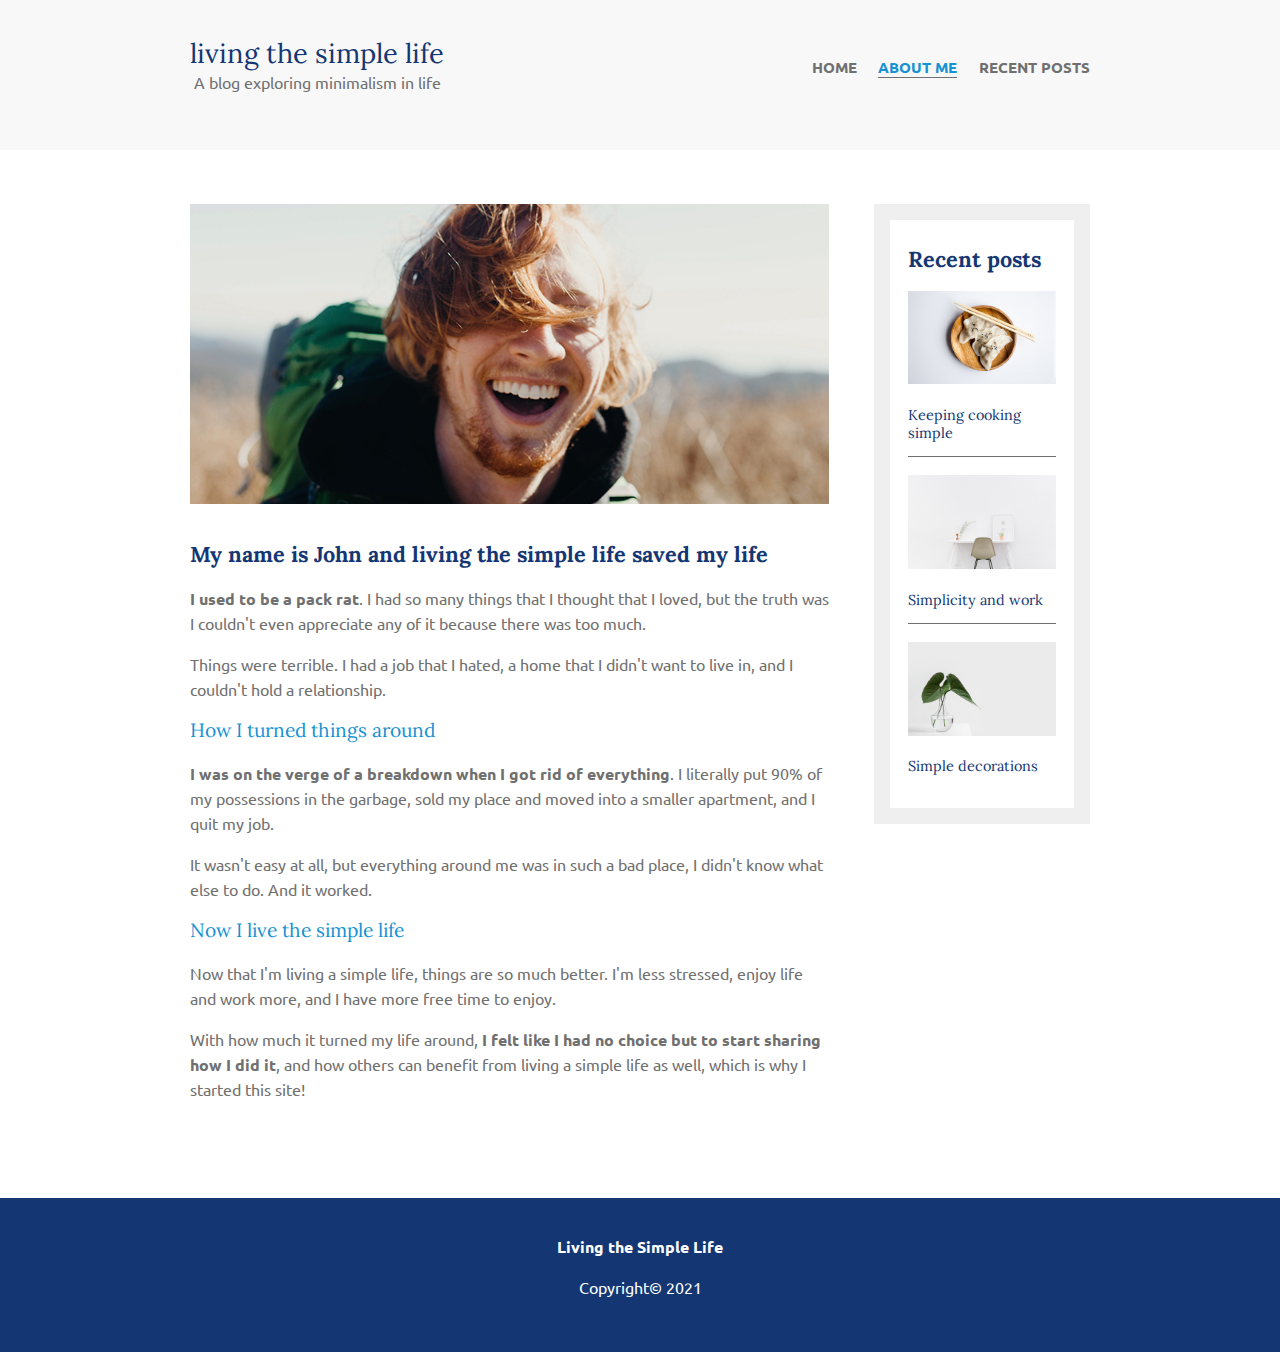
==== about-me.html @ affdcffd "first commit" ====
<!DOCTYPE html>
<html>
    <head>
        <meta charset="UTF-8">
        <meta name="viewport" content="width=device-width, initial-scale=1">
        <meta name="author" content="Kevin Powell">
        <title>ABOUT ME</title>
        <link href="https://fonts.googleapis.com/css?family=Lora|Ubuntu:300,400,700&display=swap" rel="stylesheet">
        <link href="style.css" rel="stylesheet">
    </head>
    <body>
        
        <header>
            <div class="container head">
                <div>
                    <h1>living the simple life</h1>
                    <p>A blog exploring minimalism in life</p>
                </div>
                <nav>
                    <ul>
                        <li><a href="index.html">home</a></li>
                        <li><a href="about-me.html" class="current-page">about me</a></li>
                        <li><a href="recent-posts.html">recent posts</a></li>
                    </ul>
                </nav>
            </div>
        </header>
        <div class="container flex">
            <main role="main">
                <img src="img/about-me.jpg" class="image-full">
                <h2>My name is John and living the simple life saved my life</h2>

                <p><strong>I used to be a pack rat</strong>. I had so many things that I thought that I loved, but the truth was I couldn't even appreciate any of it because there was too much.</p>
                <p>Things were terrible. I had a job that I hated, a home that I didn't want to live in, and I couldn't hold a relationship.</p>

                <h3>How I turned things around</h3>
                <p><strong>I was on the verge of a breakdown when I got rid of everything</strong>. I literally put 90% of my possessions in the garbage, sold my place and moved into a smaller apartment, and I quit my job.</p>
                <p>It wasn't easy at all, but everything around me was in such a bad place, I didn't know what else to do. And it worked.</p>

                <h3>Now I live the simple life</h3>
                <p>Now that I'm living a simple life, things are so much better. I'm less stressed, enjoy life and work more, and I have more free time to enjoy.</p>
                <p class="about-me-p">With how much it turned my life around, <strong>I felt like I had no choice but to start sharing how I did it</strong>, and how others can benefit from living a simple life as well, which is why I started this site!</p>
            </main>
            <aside>
                <div class="widget">
                    <div class="widget-body">
                        <h2>Recent posts</h2>
                        <div class="widget-post">
                            <h3>Keeping cooking simple</h3>
                            <img src="./img/food.jpg" alt="food" class="widget-image">
                        </div>
                        <div class="widget-post">
                            <h3>Simplicity and work</h3>
                            <img src="./img/work.jpg" alt="an organized desk and chair" class="widget-image">
                        </div>
                        <div class="widget-post">
                            <h3>Simple decorations</h3>
                            <img src="./img/deco.jpg" alt="a plant" class="widget-image">
                        </div>
                    </div>
                </div>
            </aside>
        </div>
        <footer>
            <p><strong>Living the Simple Life</strong></p>
            <p>Copyright© 2021</p>
        </footer>
    </body>
</html>
---- style.css ----
body{
    font-family: 'Ubuntu', sans-serif;
    margin:0;
    font-weight: 300;
    font-size: 1.125rem;
}
.read-more{
    color: #1792d2;
    font-size: .8rem;
    font-weight: 700;
    margin-bottom: .5em;
}
.read-more:hover,.read-more:focus{
    color:#143774;
}
.header-text{
    width: 100%;
    text-transform: uppercase;
    color: #1792d2;
    font-size: .6rem;
    letter-spacing: .8px;
    font-weight: 700;
    font-size: 12px;
}
.featured .article-info{
    margin-bottom: 0;
}
footer{
    text-align: center;
    padding: 2em;
    background-color: #143774;
}
footer p{
    color: white;
}
strong{
    font-weight: 700;
}
.widget-post h3{
    color: #1792d2;
    font-weight: 400;
    font-size: .9rem;
    font-family: 'lora';
}
img{
    max-width: 100%;
    display:block ;
    user-select: none;
}
h1, 
h2,
h3 {
    font-family: 'Lora', serif;
    font-weight: 700;
    color: #143774;
    margin-top: 0;
}
strong{
    font-weight: 700;
}
h2{
    font-size: 1.35rem;
    margin-top: .3em;
}
.widget-body p{
    color:#143774;
    font-size: .82rem;
    font-weight: 400;
}
h1{
    font-size: 1.7rem;
    font-family: 'Lora', serif;
    margin: 0%;
    font-weight: 400;
    color: #143774;
    user-select: none;
}
h3{
    color: #1792d2;
}
main h3{
    font-size: 1.2rem;
    font-weight: 400;
    font-family: 'lora';
}
.about-me-p{
    margin-bottom: 6em;
}
.widget h3{
    color: #143774;
}
.container p{
    user-select: none;
}
p{ 
    margin-top: 0;
    font-weight: 400;
    color: #707070;
    font-size: 1rem;
    line-height: 25px;
}
span{
    color: #1792d2;
    text-decoration:underline;
}
span:hover,
span:focus{
    color: #143774;
    cursor: pointer;
}
a{
    text-decoration: none;
    color: #707070;
    text-transform:uppercase;
    user-select: none;
}
.widget-title{
    font-size: .9rem;
    letter-spacing: 2.5px;
    text-transform: uppercase;
}
a:hover,
a:focus{
    color: #1792d2;
}
ul a{
    font-weight: 700;
    font-size: .92rem;
}
.current-page{
    border-bottom:1px solid #707070 ;
    color: #1792d2;
}
header{
    background-color:#f8f8f8;
    padding: 2em 0;
    margin-bottom: 3em;
}
.container{
    width: 90%;
    max-width: 900px;
    margin: 0 auto;
}
.head{
    text-align: center;
}
ul{
    list-style: none;
}
li{
    margin-bottom: 1em;
}
.article-info{
    color: #707070;
    margin: 1.5em 0;
    font-size: .8rem;
}
.featured{
    margin-bottom: 2em;
    padding: 0 0 1em 0 ;
    border-bottom:1.5px solid #707070;
}
.article-image{
    min-height: 250px;
    object-fit: cover;
    order: -2;
    max-height: 300px;
    object-position:bottom;
}
.article-info{
    order: -1;
}
.previous{
    display: flex;
    flex-direction: column;
    margin-bottom: 2em;
}
.article-recent-secondary{
    order: 0;
}
.article-recent-main{
    order: 1;
}
.featured{
    display:flex;
    flex-direction: column;
}
.widget{
    background-color: #efefef;
    padding: .9em;
    margin-bottom: 1em;

}
.widget-body{
    padding: 1em;
    background-color: white;
   
}
.image-full{
    max-height: 300px;
    width: 100%;
    object-fit: cover;
    margin-bottom: 2em;
}
.article-recent-main{
    margin-top:-3em;
}
.article-info{
    text-align: left;
    
}
.featured .article-info{
    text-align: left;

}
.h{
    object-position: left;  
}
@media(max-width:450px){
    .article-recent-main{
        margin: 0;
       
    }
}
@media(min-width:450px){
    .article-info{
        text-align: right;
    }
}
@media(min-width:675px){
    .previous h2{
        margin: 0%;
        padding: 0%;
    }
    .head{
        display: flex;
        justify-content: space-between;
    }
    .article-recent-main{
        margin-top:0;
    }
    ul{
        padding: 0%;
        display: flex;
    }
    li{
        margin-left: 1.2em;
    }
    .flex{
        display: flex;
        justify-content: space-between;
    }
    main{
        width: 71%;
    }
    aside{
        width: 24%;
        min-width:140px;
        margin-left: 1em;
    }
    .previous{
        justify-content: space-between;
        flex-direction: row;

    }
    .article-recent-main{
        width: 68%;
    }
    
    .article-recent-secondary{
        width: 29%;

    }
    h3{
        font-size: 1rem;
        font-family: 'Ubuntu', sans-serif;
        font-weight: 700;
    }
    .widget-post{
        display: flex;
        flex-direction: column;
        border-bottom: 1px solid #707070;
        margin-bottom: 1em;
    }
    .widget-post:last-child{
        margin: 0;
        padding: 0;
        border: none;
    }
    .widget-image{
        order: 0;
        margin-bottom:1.2em;
        
    }
    .article-recent-main p{
        margin:1.8em 0;
    }
    h3{
        order: 1;
    }
    .article-info{
        text-align: left;
    }
    
}
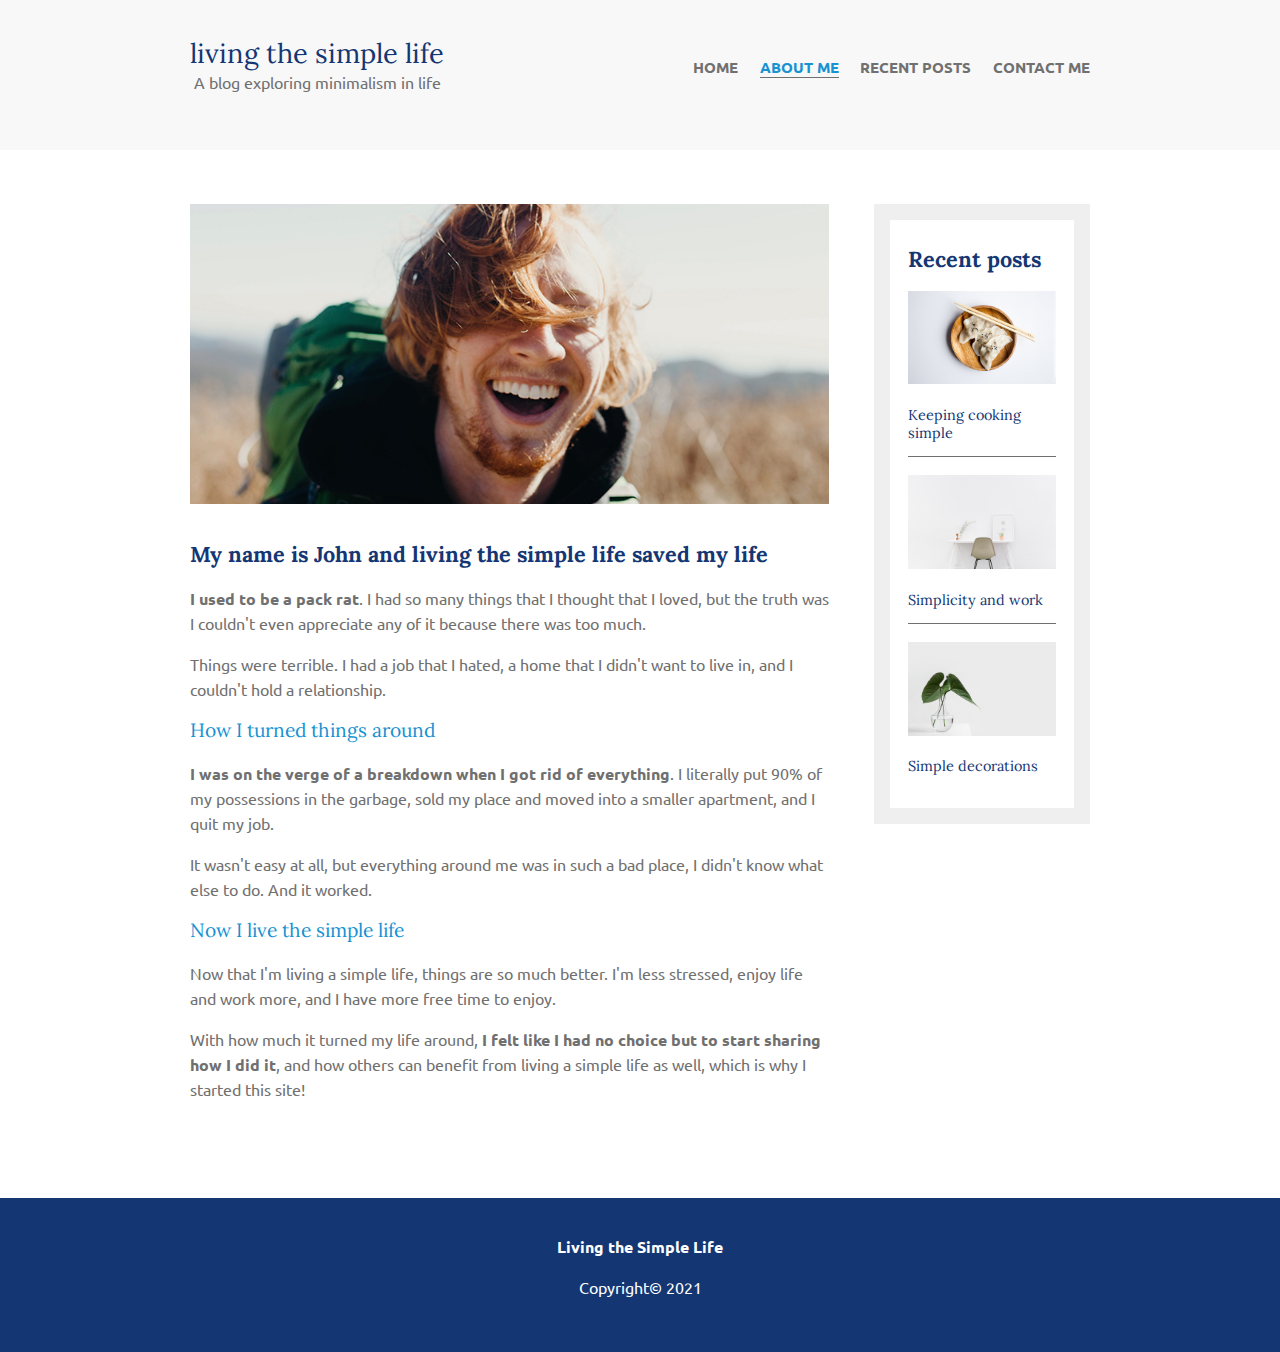
==== commit 4e65a423: "added a contact me form" ====
--- a/about-me.html
+++ b/about-me.html
@@ -1,69 +1,114 @@
 <!DOCTYPE html>
 <html>
-    <head>
-        <meta charset="UTF-8">
-        <meta name="viewport" content="width=device-width, initial-scale=1">
-        <meta name="author" content="Kevin Powell">
-        <title>ABOUT ME</title>
-        <link href="https://fonts.googleapis.com/css?family=Lora|Ubuntu:300,400,700&display=swap" rel="stylesheet">
-        <link href="style.css" rel="stylesheet">
-    </head>
-    <body>
-        
-        <header>
-            <div class="container head">
-                <div>
-                    <h1>living the simple life</h1>
-                    <p>A blog exploring minimalism in life</p>
-                </div>
-                <nav>
-                    <ul>
-                        <li><a href="index.html">home</a></li>
-                        <li><a href="about-me.html" class="current-page">about me</a></li>
-                        <li><a href="recent-posts.html">recent posts</a></li>
-                    </ul>
-                </nav>
-            </div>
-        </header>
-        <div class="container flex">
-            <main role="main">
-                <img src="img/about-me.jpg" class="image-full">
-                <h2>My name is John and living the simple life saved my life</h2>
+	<head>
+		<meta charset="UTF-8" />
+		<meta name="viewport" content="width=device-width, initial-scale=1" />
+		<meta name="author" content="Kevin Powell" />
+		<title>ABOUT ME</title>
+		<link
+			href="https://cdn.jsdelivr.net/npm/bootstrap@5.0.2/dist/css/bootstrap.min.css"
+			rel="stylesheet"
+			integrity="sha384-EVSTQN3/azprG1Anm3QDgpJLIm9Nao0Yz1ztcQTwFspd3yD65VohhpuuCOmLASjC"
+			crossorigin="anonymous"
+		/>
+		<script
+			src="https://cdn.jsdelivr.net/npm/bootstrap@5.0.2/dist/js/bootstrap.bundle.min.js"
+			integrity="sha384-MrcW6ZMFYlzcLA8Nl+NtUVF0sA7MsXsP1UyJoMp4YLEuNSfAP+JcXn/tWtIaxVXM"
+			crossorigin="anonymous"
+		></script>
+		<link
+			href="https://fonts.googleapis.com/css?family=Lora|Ubuntu:300,400,700&display=swap"
+			rel="stylesheet"
+		/>
+		<link href="style.css" rel="stylesheet" />
+	</head>
+	<body>
+		<header>
+			<div class="container head">
+				<div>
+					<h1>living the simple life</h1>
+					<p>A blog exploring minimalism in life</p>
+				</div>
+				<nav>
+					<ul>
+						<li><a href="index.html">home</a></li>
+						<li><a href="about-me.html" class="current-page">about me</a></li>
+						<li><a href="recent-posts.html">recent posts</a></li>
+						<li><a href="form.html">contact me</a></li>
+					</ul>
+				</nav>
+			</div>
+		</header>
+		<div class="container flex">
+			<main role="main">
+				<img src="img/about-me.jpg" class="image-full" />
+				<h2>My name is John and living the simple life saved my life</h2>
 
-                <p><strong>I used to be a pack rat</strong>. I had so many things that I thought that I loved, but the truth was I couldn't even appreciate any of it because there was too much.</p>
-                <p>Things were terrible. I had a job that I hated, a home that I didn't want to live in, and I couldn't hold a relationship.</p>
+				<p>
+					<strong>I used to be a pack rat</strong>. I had so many things that I
+					thought that I loved, but the truth was I couldn't even appreciate any
+					of it because there was too much.
+				</p>
+				<p>
+					Things were terrible. I had a job that I hated, a home that I didn't
+					want to live in, and I couldn't hold a relationship.
+				</p>
 
-                <h3>How I turned things around</h3>
-                <p><strong>I was on the verge of a breakdown when I got rid of everything</strong>. I literally put 90% of my possessions in the garbage, sold my place and moved into a smaller apartment, and I quit my job.</p>
-                <p>It wasn't easy at all, but everything around me was in such a bad place, I didn't know what else to do. And it worked.</p>
+				<h3>How I turned things around</h3>
+				<p>
+					<strong
+						>I was on the verge of a breakdown when I got rid of
+						everything</strong
+					>. I literally put 90% of my possessions in the garbage, sold my place
+					and moved into a smaller apartment, and I quit my job.
+				</p>
+				<p>
+					It wasn't easy at all, but everything around me was in such a bad
+					place, I didn't know what else to do. And it worked.
+				</p>
 
-                <h3>Now I live the simple life</h3>
-                <p>Now that I'm living a simple life, things are so much better. I'm less stressed, enjoy life and work more, and I have more free time to enjoy.</p>
-                <p class="about-me-p">With how much it turned my life around, <strong>I felt like I had no choice but to start sharing how I did it</strong>, and how others can benefit from living a simple life as well, which is why I started this site!</p>
-            </main>
-            <aside>
-                <div class="widget">
-                    <div class="widget-body">
-                        <h2>Recent posts</h2>
-                        <div class="widget-post">
-                            <h3>Keeping cooking simple</h3>
-                            <img src="./img/food.jpg" alt="food" class="widget-image">
-                        </div>
-                        <div class="widget-post">
-                            <h3>Simplicity and work</h3>
-                            <img src="./img/work.jpg" alt="an organized desk and chair" class="widget-image">
-                        </div>
-                        <div class="widget-post">
-                            <h3>Simple decorations</h3>
-                            <img src="./img/deco.jpg" alt="a plant" class="widget-image">
-                        </div>
-                    </div>
-                </div>
-            </aside>
-        </div>
-        <footer>
-            <p><strong>Living the Simple Life</strong></p>
-            <p>Copyright© 2021</p>
-        </footer>
-    </body>
-</html>+				<h3>Now I live the simple life</h3>
+				<p>
+					Now that I'm living a simple life, things are so much better. I'm less
+					stressed, enjoy life and work more, and I have more free time to
+					enjoy.
+				</p>
+				<p class="about-me-p">
+					With how much it turned my life around,
+					<strong
+						>I felt like I had no choice but to start sharing how I did
+						it</strong
+					>, and how others can benefit from living a simple life as well, which
+					is why I started this site!
+				</p>
+			</main>
+			<aside>
+				<div class="widget">
+					<div class="widget-body">
+						<h2>Recent posts</h2>
+						<div class="widget-post">
+							<h3>Keeping cooking simple</h3>
+							<img src="./img/food.jpg" alt="food" class="widget-image" />
+						</div>
+						<div class="widget-post">
+							<h3>Simplicity and work</h3>
+							<img
+								src="./img/work.jpg"
+								alt="an organized desk and chair"
+								class="widget-image"
+							/>
+						</div>
+						<div class="widget-post">
+							<h3>Simple decorations</h3>
+							<img src="./img/deco.jpg" alt="a plant" class="widget-image" />
+						</div>
+					</div>
+				</div>
+			</aside>
+		</div>
+		<footer>
+			<p><strong>Living the Simple Life</strong></p>
+			<p>Copyright© 2021</p>
+		</footer>
+	</body>
+</html>
--- a/style.css
+++ b/style.css
@@ -1,305 +1,304 @@
-body{
-    font-family: 'Ubuntu', sans-serif;
-    margin:0;
-    font-weight: 300;
-    font-size: 1.125rem;
-}
-.read-more{
-    color: #1792d2;
-    font-size: .8rem;
-    font-weight: 700;
-    margin-bottom: .5em;
-}
-.read-more:hover,.read-more:focus{
-    color:#143774;
-}
-.header-text{
-    width: 100%;
-    text-transform: uppercase;
-    color: #1792d2;
-    font-size: .6rem;
-    letter-spacing: .8px;
-    font-weight: 700;
-    font-size: 12px;
-}
-.featured .article-info{
-    margin-bottom: 0;
-}
-footer{
-    text-align: center;
-    padding: 2em;
-    background-color: #143774;
-}
-footer p{
-    color: white;
-}
-strong{
-    font-weight: 700;
-}
-.widget-post h3{
-    color: #1792d2;
-    font-weight: 400;
-    font-size: .9rem;
-    font-family: 'lora';
-}
-img{
-    max-width: 100%;
-    display:block ;
-    user-select: none;
-}
-h1, 
+body {
+	font-family: "Ubuntu", sans-serif;
+	margin: 0;
+	font-weight: 300;
+	font-size: 1.125rem;
+}
+.read-more {
+	color: #1792d2;
+	font-size: 0.8rem;
+	font-weight: 700;
+	margin-bottom: 0.5em;
+}
+.read-more:hover,
+.read-more:focus {
+	color: #143774;
+}
+.header-text {
+	width: 100%;
+	text-transform: uppercase;
+	color: #1792d2;
+	font-size: 0.6rem;
+	letter-spacing: 0.8px;
+	font-weight: 700;
+	font-size: 12px;
+}
+.featured .article-info {
+	margin-bottom: 0;
+}
+footer {
+	text-align: center;
+	padding: 2em;
+	background-color: #143774;
+}
+footer p {
+	color: white;
+}
+strong {
+	font-weight: 700;
+}
+.widget-post h3 {
+	color: #1792d2;
+	font-weight: 400;
+	font-size: 0.9rem;
+	font-family: "lora";
+}
+img {
+	max-width: 100%;
+	display: block;
+	user-select: none;
+}
+h1,
 h2,
 h3 {
-    font-family: 'Lora', serif;
-    font-weight: 700;
-    color: #143774;
-    margin-top: 0;
-}
-strong{
-    font-weight: 700;
-}
-h2{
-    font-size: 1.35rem;
-    margin-top: .3em;
-}
-.widget-body p{
-    color:#143774;
-    font-size: .82rem;
-    font-weight: 400;
-}
-h1{
-    font-size: 1.7rem;
-    font-family: 'Lora', serif;
-    margin: 0%;
-    font-weight: 400;
-    color: #143774;
-    user-select: none;
-}
-h3{
-    color: #1792d2;
-}
-main h3{
-    font-size: 1.2rem;
-    font-weight: 400;
-    font-family: 'lora';
-}
-.about-me-p{
-    margin-bottom: 6em;
-}
-.widget h3{
-    color: #143774;
-}
-.container p{
-    user-select: none;
-}
-p{ 
-    margin-top: 0;
-    font-weight: 400;
-    color: #707070;
-    font-size: 1rem;
-    line-height: 25px;
-}
-span{
-    color: #1792d2;
-    text-decoration:underline;
+	font-family: "Lora", serif;
+	font-weight: 700;
+	color: #143774;
+	margin-top: 0;
+}
+strong {
+	font-weight: 700;
+}
+h2 {
+	font-size: 1.35rem;
+	margin-top: 0.3em;
+}
+.widget-body p {
+	color: #143774;
+	font-size: 0.82rem;
+	font-weight: 400;
+}
+h1 {
+	font-size: 1.7rem;
+	font-family: "Lora", serif;
+	margin: 0%;
+	font-weight: 400;
+	color: #143774;
+	user-select: none;
+}
+h3 {
+	color: #1792d2;
+}
+main h3 {
+	font-size: 1.2rem;
+	font-weight: 400;
+	font-family: "lora";
+}
+.about-me-p {
+	margin-bottom: 6em;
+}
+.widget h3 {
+	color: #143774;
+}
+.container p {
+	user-select: none;
+}
+p {
+	margin-top: 0;
+	font-weight: 400;
+	color: #707070;
+	font-size: 1rem;
+	line-height: 25px;
+}
+span {
+	color: #1792d2;
+	text-decoration: underline;
 }
 span:hover,
-span:focus{
-    color: #143774;
-    cursor: pointer;
-}
-a{
-    text-decoration: none;
-    color: #707070;
-    text-transform:uppercase;
-    user-select: none;
-}
-.widget-title{
-    font-size: .9rem;
-    letter-spacing: 2.5px;
-    text-transform: uppercase;
+span:focus {
+	color: #143774;
+	cursor: pointer;
+}
+a {
+	text-decoration: none;
+	color: #707070;
+	text-transform: uppercase;
+	user-select: none;
+}
+.widget-title {
+	font-size: 0.9rem;
+	letter-spacing: 2.5px;
+	text-transform: uppercase;
 }
 a:hover,
-a:focus{
-    color: #1792d2;
-}
-ul a{
-    font-weight: 700;
-    font-size: .92rem;
-}
-.current-page{
-    border-bottom:1px solid #707070 ;
-    color: #1792d2;
-}
-header{
-    background-color:#f8f8f8;
-    padding: 2em 0;
-    margin-bottom: 3em;
-}
-.container{
-    width: 90%;
-    max-width: 900px;
-    margin: 0 auto;
-}
-.head{
-    text-align: center;
-}
-ul{
-    list-style: none;
-}
-li{
-    margin-bottom: 1em;
-}
-.article-info{
-    color: #707070;
-    margin: 1.5em 0;
-    font-size: .8rem;
-}
-.featured{
-    margin-bottom: 2em;
-    padding: 0 0 1em 0 ;
-    border-bottom:1.5px solid #707070;
-}
-.article-image{
-    min-height: 250px;
-    object-fit: cover;
-    order: -2;
-    max-height: 300px;
-    object-position:bottom;
-}
-.article-info{
-    order: -1;
-}
-.previous{
-    display: flex;
-    flex-direction: column;
-    margin-bottom: 2em;
-}
-.article-recent-secondary{
-    order: 0;
-}
-.article-recent-main{
-    order: 1;
-}
-.featured{
-    display:flex;
-    flex-direction: column;
-}
-.widget{
-    background-color: #efefef;
-    padding: .9em;
-    margin-bottom: 1em;
+a:focus {
+	color: #1792d2;
+}
+ul a {
+	font-weight: 700;
+	font-size: 0.92rem;
+}
+.current-page {
+	border-bottom: 1px solid #707070;
+	color: #1792d2;
+}
+header {
+	background-color: #f8f8f8;
+	padding: 2em 0;
+	margin-bottom: 3em;
+}
+.container {
+	width: 90%;
+	max-width: 900px;
+	margin: 0 auto;
+}
+.head {
+	text-align: center;
+}
+ul {
+	list-style: none;
+}
+li {
+	margin-bottom: 1em;
+}
+.article-info {
+	color: #707070;
+	margin: 1.5em 0;
+	font-size: 0.8rem;
+}
+.featured {
+	margin-bottom: 2em;
+	padding: 0 0 1em 0;
+	border-bottom: 1.5px solid #707070;
+}
+.article-image {
+	min-height: 250px;
+	object-fit: cover;
+	order: -2;
+	max-height: 300px;
+	object-position: bottom;
+}
+.article-info {
+	order: -1;
+}
+.previous {
+	display: flex;
+	flex-direction: column;
+	margin-bottom: 2em;
+}
+.article-recent-secondary {
+	order: 0;
+}
+.article-recent-main {
+	order: 1;
+}
+.featured {
+	display: flex;
+	flex-direction: column;
+}
+.widget {
+	background-color: #efefef;
+	padding: 0.9em;
+	margin-bottom: 1em;
+}
+.widget-body {
+	padding: 1em;
+	background-color: white;
+}
+.image-full {
+	max-height: 300px;
+	width: 100%;
+	object-fit: cover;
+	margin-bottom: 2em;
+}
+.article-recent-main {
+	margin-top: -3em;
+}
+.article-info {
+	text-align: left;
+}
+.featured .article-info {
+	text-align: left;
+}
+.h {
+	object-position: left;
+}
+@media (max-width: 450px) {
+	.article-recent-main {
+		margin: 0;
+	}
+}
+@media (min-width: 450px) {
+	.article-info {
+		text-align: right;
+	}
+}
+@media (min-width: 675px) {
+	.previous h2 {
+		margin: 0%;
+		padding: 0%;
+	}
+	.head {
+		display: flex;
+		justify-content: space-between;
+	}
+	.article-recent-main {
+		margin-top: 0;
+	}
+	ul {
+		padding: 0%;
+		display: flex;
+	}
+	li {
+		margin-left: 1.2em;
+	}
+	.flex {
+		display: flex;
+		justify-content: space-between;
+	}
+	main {
+		width: 71%;
+	}
+	aside {
+		width: 24%;
+		min-width: 140px;
+		margin-left: 1em;
+	}
+	.previous {
+		justify-content: space-between;
+		flex-direction: row;
+	}
+	.article-recent-main {
+		width: 68%;
+	}
 
-}
-.widget-body{
-    padding: 1em;
-    background-color: white;
-   
-}
-.image-full{
-    max-height: 300px;
-    width: 100%;
-    object-fit: cover;
-    margin-bottom: 2em;
-}
-.article-recent-main{
-    margin-top:-3em;
-}
-.article-info{
-    text-align: left;
-    
-}
-.featured .article-info{
-    text-align: left;
-
-}
-.h{
-    object-position: left;  
-}
-@media(max-width:450px){
-    .article-recent-main{
-        margin: 0;
-       
-    }
-}
-@media(min-width:450px){
-    .article-info{
-        text-align: right;
-    }
-}
-@media(min-width:675px){
-    .previous h2{
-        margin: 0%;
-        padding: 0%;
-    }
-    .head{
-        display: flex;
-        justify-content: space-between;
-    }
-    .article-recent-main{
-        margin-top:0;
-    }
-    ul{
-        padding: 0%;
-        display: flex;
-    }
-    li{
-        margin-left: 1.2em;
-    }
-    .flex{
-        display: flex;
-        justify-content: space-between;
-    }
-    main{
-        width: 71%;
-    }
-    aside{
-        width: 24%;
-        min-width:140px;
-        margin-left: 1em;
-    }
-    .previous{
-        justify-content: space-between;
-        flex-direction: row;
-
-    }
-    .article-recent-main{
-        width: 68%;
-    }
-    
-    .article-recent-secondary{
-        width: 29%;
-
-    }
-    h3{
-        font-size: 1rem;
-        font-family: 'Ubuntu', sans-serif;
-        font-weight: 700;
-    }
-    .widget-post{
-        display: flex;
-        flex-direction: column;
-        border-bottom: 1px solid #707070;
-        margin-bottom: 1em;
-    }
-    .widget-post:last-child{
-        margin: 0;
-        padding: 0;
-        border: none;
-    }
-    .widget-image{
-        order: 0;
-        margin-bottom:1.2em;
-        
-    }
-    .article-recent-main p{
-        margin:1.8em 0;
-    }
-    h3{
-        order: 1;
-    }
-    .article-info{
-        text-align: left;
-    }
-    
-}+	.article-recent-secondary {
+		width: 29%;
+	}
+	h3 {
+		font-size: 1rem;
+		font-family: "Ubuntu", sans-serif;
+		font-weight: 700;
+	}
+	.widget-post {
+		display: flex;
+		flex-direction: column;
+		border-bottom: 1px solid #707070;
+		margin-bottom: 1em;
+	}
+	.widget-post:last-child {
+		margin: 0;
+		padding: 0;
+		border: none;
+	}
+	.widget-image {
+		order: 0;
+		margin-bottom: 1.2em;
+	}
+	.article-recent-main p {
+		margin: 1.8em 0;
+	}
+	h3 {
+		order: 1;
+	}
+	.article-info {
+		text-align: left;
+	}
+}
+.post {
+	margin: auto;
+}
+.form {
+	margin: 1.7rem auto;
+	height: 41.3vh;
+}
